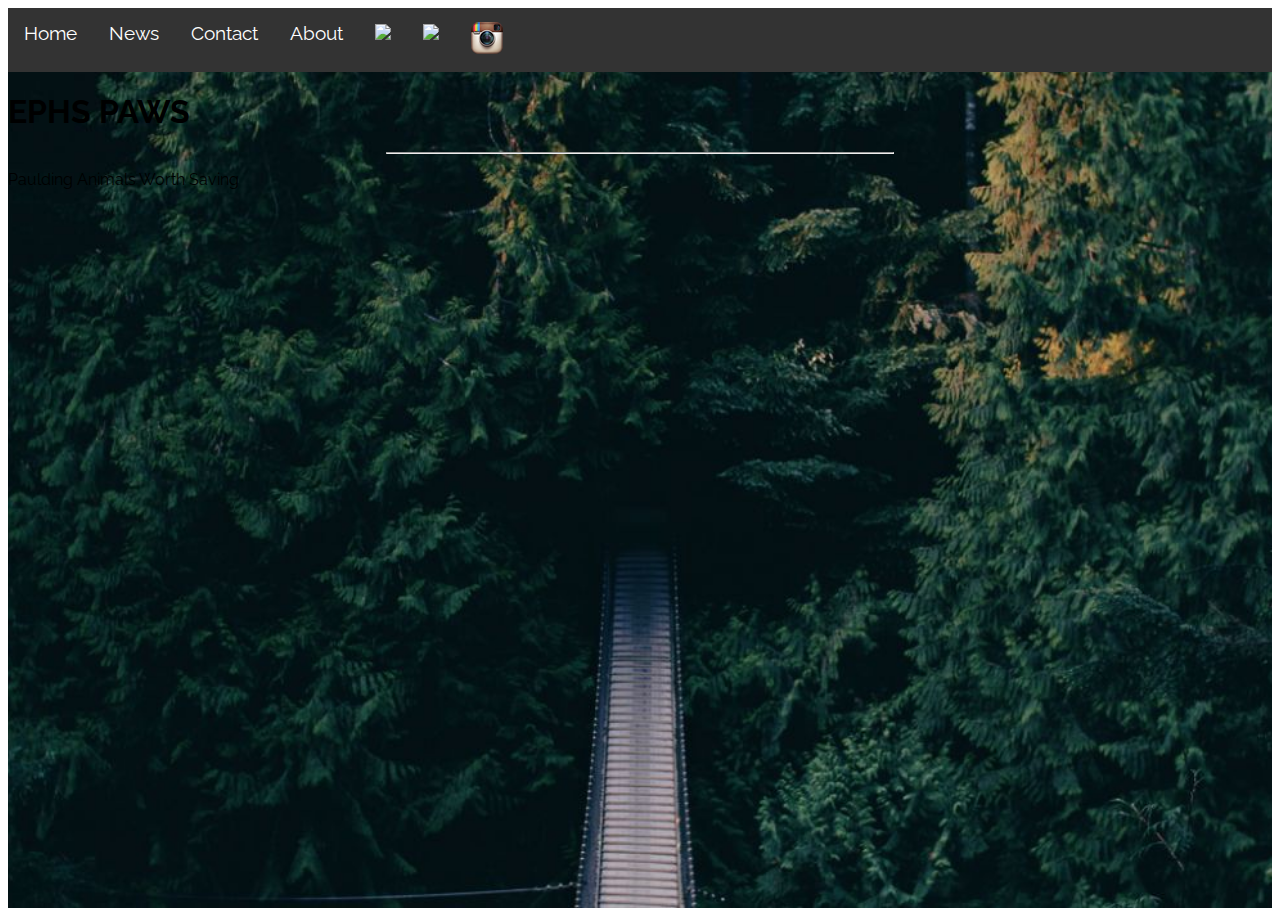
==== index.html @ 917720a2 "Update index.html" ====
<!DOCTYPE html>
<html>
<title>EPHS PAWS</title>
<meta name="viewport" content="width=device-width, initial-scale=1">
<link rel="stylesheet" href="w3.css">
<link rel="stylesheet" href="https://fonts.googleapis.com/css?family=Raleway">
<link rel="stylesheet" href="navbar.css">
<link rel="stylesheet" href="socialbars.css">
<style>
body,h1 {font-family: "Raleway", sans-serif}
body, html {height: 100%}
.bgimg {
    background-image: url('forestbridge.jpg');
    min-height: 100%;
    background-position: center;
    background-size: cover;
}
</style>
<body>


<div class="bgimg w3-display-container w3-animate-opacity w3-text-white">
 <ul>
  <li><a class="active" href="#home">Home</a></li>
  <li><a href="#news">News</a></li>
  <li><a href="#contact">Contact</a></li>
  <li><a href="#about">About</a></li>
<li class='media_icon'><a href='https://www.facebook.com/profile.php?id=100010335302627&fref=ts'><img border='0' src='http://2.bp.blogspot.com/-hJlnVDP-uXk/UaKErpYECEI/AAAAAAAADhA/DA59rR8trrA/s1600/Facebook.png'/></a></li>
<li class='media_icon'><a href='http://twitter.com/#!/ephsp'><img border='0' src='http://3.bp.blogspot.com/-x7YZ7aKIxM8/UaKErq0FZlI/AAAAAAAADhE/3zNd_IFPT8g/s1600/Twitter.png'/></a></li>
<li class='media_icon'><a href='https://www.instagram.com/ephs_paws/'><img border='0' src='insta-for-web.png'/></a></li>
</ul>
  <div class="w3-display-middle">
    <h1 class="w3-jumbo w3-animate-top">EPHS PAWS</h1>
    <hr class="w3-border-grey" style="margin:auto;width:40%">
    <p class="w3-large w3-center">Paulding Animals Worth Saving</p>
  </div>

</div>

</body>
</html>
---- navbar.css ----
ul {
    list-style-type: none;
    margin: 0;
    padding: 0;
    overflow: hidden;
    background-color: #333;
}

li {
    float: left;
    font-size: 19px;
}

li a {
    display: block;
    color: white;
    text-align: center;
    padding: 14px 16px;
    text-decoration: none;
}

li a:hover {
    background-color: #111;
}
---- socialbars.css ----
#social-icons {
position: relative;
float: bottom;
}



.media_icon li{
    position:absolute;
    bottom:0;
    float: left;
    display: inline;
    padding: 5px;
    margin: 2px;
}
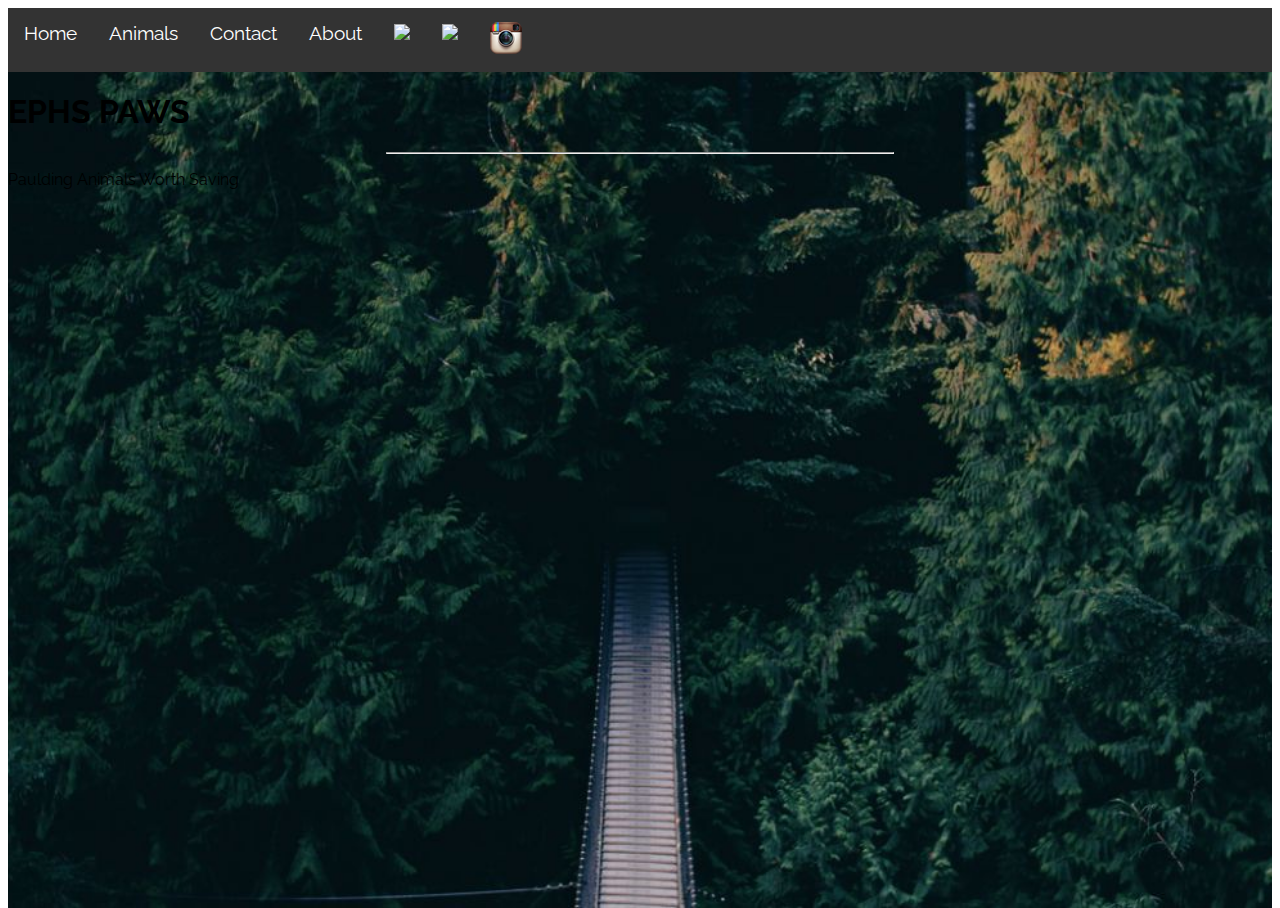
==== commit e6166e56: "Update index.html" ====
--- a/index.html
+++ b/index.html
@@ -23,7 +23,7 @@
 <div class="bgimg w3-display-container w3-animate-opacity w3-text-white">
  <ul>
   <li><a class="active" href="#home">Home</a></li>
-  <li><a href="#news">News</a></li>
+  <li><a href="#news">Animals</a></li>
   <li><a href="#contact">Contact</a></li>
   <li><a href="#about">About</a></li>
 <li class='media_icon'><a href='https://www.facebook.com/profile.php?id=100010335302627&fref=ts'><img border='0' src='http://2.bp.blogspot.com/-hJlnVDP-uXk/UaKErpYECEI/AAAAAAAADhA/DA59rR8trrA/s1600/Facebook.png'/></a></li>
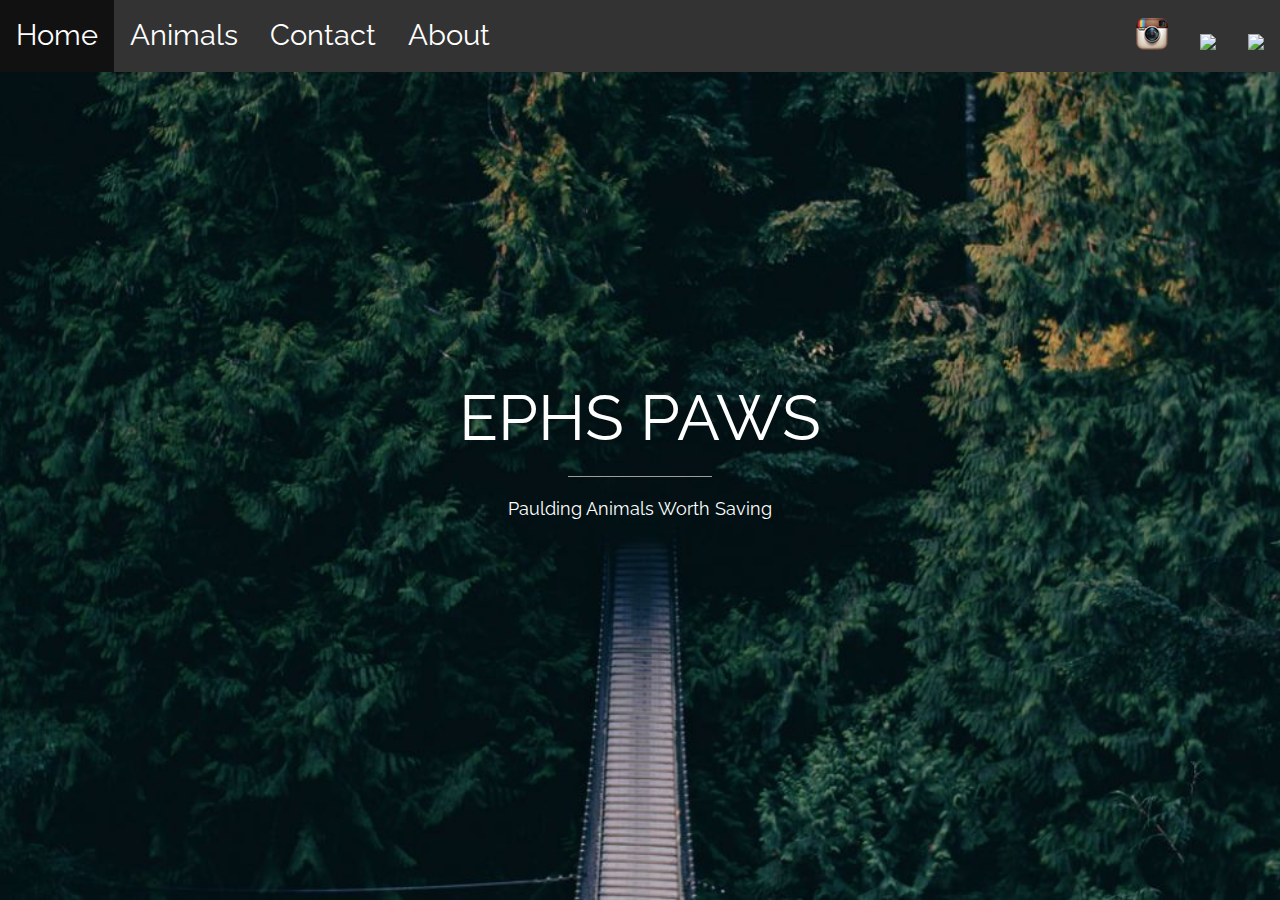
==== commit a5c36a20: "Update index.html" ====
--- a/index.html
+++ b/index.html
@@ -22,10 +22,10 @@
 
 <div class="bgimg w3-display-container w3-animate-opacity w3-text-white">
  <ul>
-  <li><a class="active" href="#home">Home</a></li>
-  <li><a href="#news">Animals</a></li>
-  <li><a href="#contact">Contact</a></li>
-  <li><a href="#about">About</a></li>
+  <li><a class="active" href="index.html">Home</a></li>
+  <li><a href="pets.html">Animals</a></li>
+  <li><a href="contact.html">Contact</a></li>
+  <li><a href="about.html">About</a></li>
 <li class='media_icon'><a href='https://www.facebook.com/profile.php?id=100010335302627&fref=ts'><img border='0' src='http://2.bp.blogspot.com/-hJlnVDP-uXk/UaKErpYECEI/AAAAAAAADhA/DA59rR8trrA/s1600/Facebook.png'/></a></li>
 <li class='media_icon'><a href='http://twitter.com/#!/ephsp'><img border='0' src='http://3.bp.blogspot.com/-x7YZ7aKIxM8/UaKErq0FZlI/AAAAAAAADhE/3zNd_IFPT8g/s1600/Twitter.png'/></a></li>
 <li class='media_icon'><a href='https://www.instagram.com/ephs_paws/'><img border='0' src='insta-for-web.png'/></a></li>
--- a/navbar.css
+++ b/navbar.css
@@ -8,7 +8,7 @@
 
 li {
     float: left;
-    font-size: 19px;
+    font-size: 29px;
 }
 
 li a {
@@ -22,3 +22,8 @@
 li a:hover {
     background-color: #111;
 }
+
+.active {
+ background-color: #0a0a0a;   
+ padding: -5;
+}
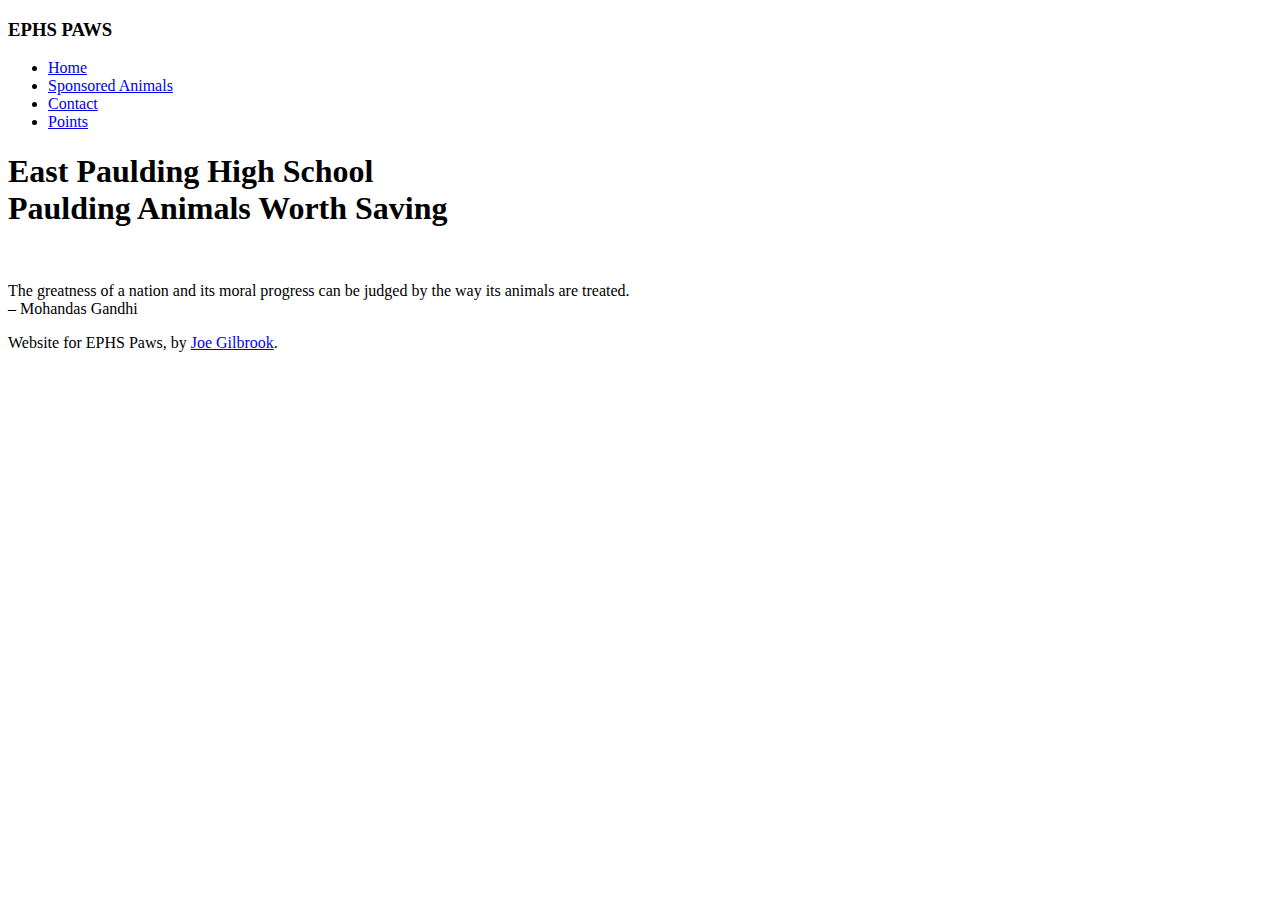
==== commit 7de2a405: "Update index.html" ====
--- a/index.html
+++ b/index.html
@@ -1,42 +1,83 @@
+<!DOCTYPE html>
+<html lang="en">
+  <head>
+    <meta charset="utf-8">
+    <meta http-equiv="X-UA-Compatible" content="IE=edge">
+    <meta name="viewport" content="width=device-width, initial-scale=1">
+    <!-- The above 3 meta tags *must* come first in the head; any other head content must come *after* these tags -->
+    <meta name="description" content="">
+    <meta name="author" content="">
+    <link rel="icon" href="../../favicon.ico">
 
-<!DOCTYPE html>
-<html>
-<title>EPHS PAWS</title>
-<meta name="viewport" content="width=device-width, initial-scale=1">
-<link rel="stylesheet" href="w3.css">
-<link rel="stylesheet" href="https://fonts.googleapis.com/css?family=Raleway">
-<link rel="stylesheet" href="navbar.css">
-<link rel="stylesheet" href="socialbars.css">
-<style>
-body,h1 {font-family: "Raleway", sans-serif}
-body, html {height: 100%}
-.bgimg {
-    background-image: url('forestbridge.jpg');
-    min-height: 100%;
-    background-position: center;
-    background-size: cover;
-}
-</style>
-<body>
+    <title>Paulding Animals Worth Saving</title>
 
+    <!-- Bootstrap core CSS -->
+    <link href="../../dist/css/bootstrap.min.css" rel="stylesheet">
 
-<div class="bgimg w3-display-container w3-animate-opacity w3-text-white">
- <ul>
-  <li><a class="active" href="index.html">Home</a></li>
-  <li><a href="pets.html">Animals</a></li>
-  <li><a href="contact.html">Contact</a></li>
-  <li><a href="about.html">About</a></li>
-<li class='media_icon'><a href='https://www.facebook.com/profile.php?id=100010335302627&fref=ts'><img border='0' src='http://2.bp.blogspot.com/-hJlnVDP-uXk/UaKErpYECEI/AAAAAAAADhA/DA59rR8trrA/s1600/Facebook.png'/></a></li>
-<li class='media_icon'><a href='http://twitter.com/#!/ephsp'><img border='0' src='http://3.bp.blogspot.com/-x7YZ7aKIxM8/UaKErq0FZlI/AAAAAAAADhE/3zNd_IFPT8g/s1600/Twitter.png'/></a></li>
-<li class='media_icon'><a href='https://www.instagram.com/ephs_paws/'><img border='0' src='insta-for-web.png'/></a></li>
-</ul>
-  <div class="w3-display-middle">
-    <h1 class="w3-jumbo w3-animate-top">EPHS PAWS</h1>
-    <hr class="w3-border-grey" style="margin:auto;width:40%">
-    <p class="w3-large w3-center">Paulding Animals Worth Saving</p>
-  </div>
+    <!-- IE10 viewport hack for Surface/desktop Windows 8 bug -->
+    <link href="../../assets/css/ie10-viewport-bug-workaround.css" rel="stylesheet">
 
-</div>
+    <!-- Custom styles for this template -->
+    <link href="cover.css" rel="stylesheet">
 
-</body>
+    <!-- Just for debugging purposes. Don't actually copy these 2 lines! -->
+    <!--[if lt IE 9]><script src="../../assets/js/ie8-responsive-file-warning.js"></script><![endif]-->
+    <script src="../../assets/js/ie-emulation-modes-warning.js"></script>
+
+    <!-- HTML5 shim and Respond.js for IE8 support of HTML5 elements and media queries -->
+    <!--[if lt IE 9]>
+      <script src="https://oss.maxcdn.com/html5shiv/3.7.3/html5shiv.min.js"></script>
+      <script src="https://oss.maxcdn.com/respond/1.4.2/respond.min.js"></script>
+    <![endif]-->
+  </head>
+
+  <body>
+
+    <div class="site-wrapper">
+
+      <div class="site-wrapper-inner">
+
+        <div class="cover-container">
+
+          <div class="masthead clearfix">
+            <div class="inner">
+              <h3 class="masthead-brand">EPHS PAWS</h3>
+              <nav>
+                <ul class="nav masthead-nav">
+                  <li class="active"><a href="#">Home</a></li>
+                  <li><a href="dogs">Sponsored Animals</a></li>
+                  <li><a href="contact">Contact</a></li>
+                  <li><a href="points.html">Points</a></li>
+                </ul>
+              </nav>
+            </div>
+          </div>
+
+          <div class="inner cover">
+            <h1 class="cover-heading">East Paulding High School <br> Paulding Animals Worth Saving</h1>
+            <p> &nbsp; </p>
+            <p class="lead"><span class="quote">The greatness of a nation and its moral progress can be judged by the way its animals are treated. </span> <br>
+             <span class='blue'> – Mohandas Gandhi </span></p>
+          </div>
+          <div class="mastfoot">
+            <div class="inner">
+              <p>Website for EPHS Paws, by <a href="joegilbrook.ga">Joe Gilbrook</a>.</p>
+            </div>
+          </div>
+
+        </div>
+
+      </div>
+
+    </div>
+
+    <!-- Bootstrap core JavaScript
+    ================================================== -->
+    <!-- Placed at the end of the document so the pages load faster -->
+    <script src="https://ajax.googleapis.com/ajax/libs/jquery/1.12.4/jquery.min.js"></script>
+    <script>window.jQuery || document.write('<script src="../../assets/js/vendor/jquery.min.js"><\/script>')</script>
+    <script src="../../dist/js/bootstrap.min.js"></script>
+    <!-- IE10 viewport hack for Surface/desktop Windows 8 bug -->
+    <script src="../../assets/js/ie10-viewport-bug-workaround.js"></script>
+  </body>
 </html>
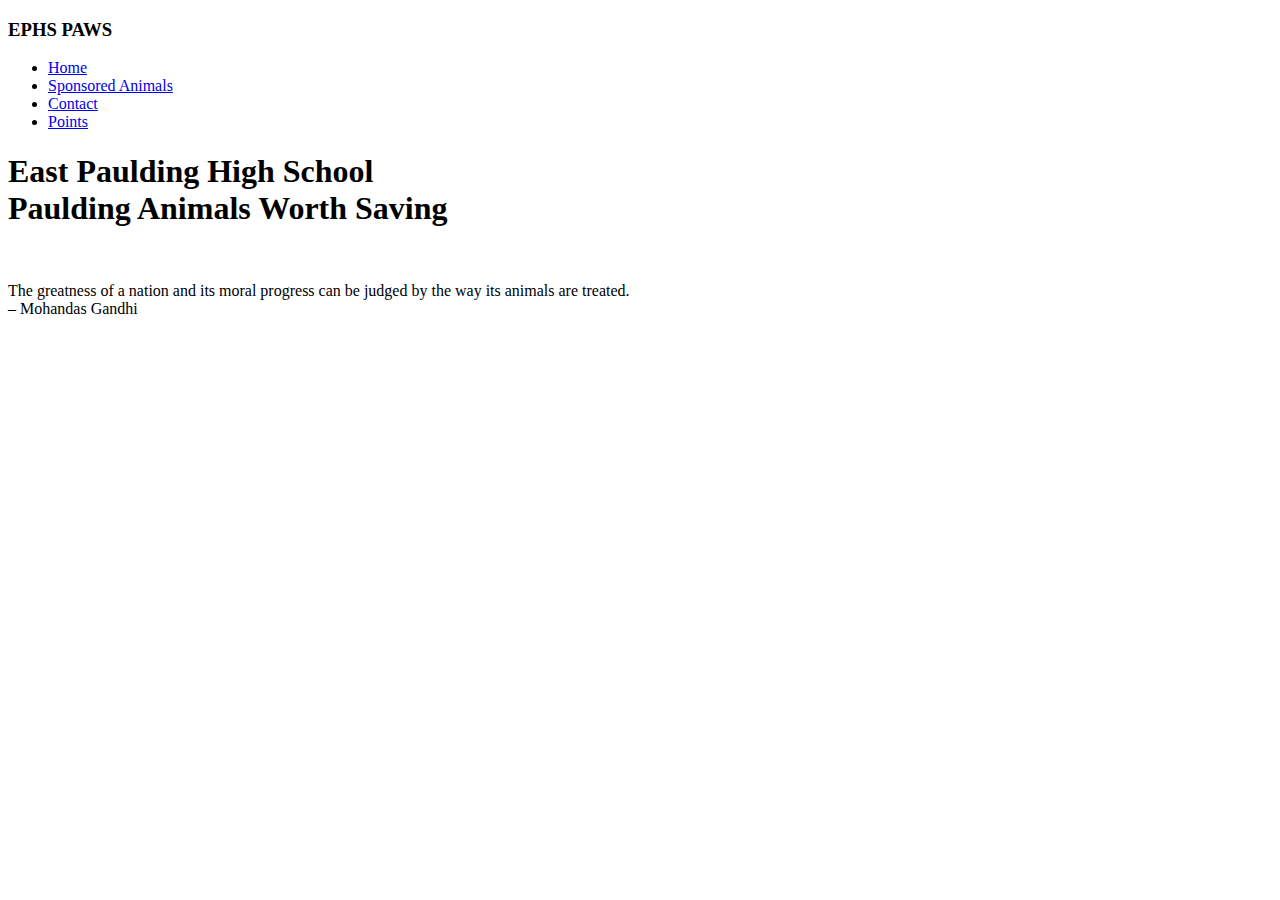
==== commit 6aeb4906: "Update index.html" ====
--- a/index.html
+++ b/index.html
@@ -61,7 +61,7 @@
           </div>
           <div class="mastfoot">
             <div class="inner">
-              <p>Website for EPHS Paws, by <a href="joegilbrook.ga">Joe Gilbrook</a>.</p>
+             <!-- <p>Website for EPHS Paws, by <a href="joegilbrook.ga">Joe Gilbrook</a>.</p> -->
             </div>
           </div>
 
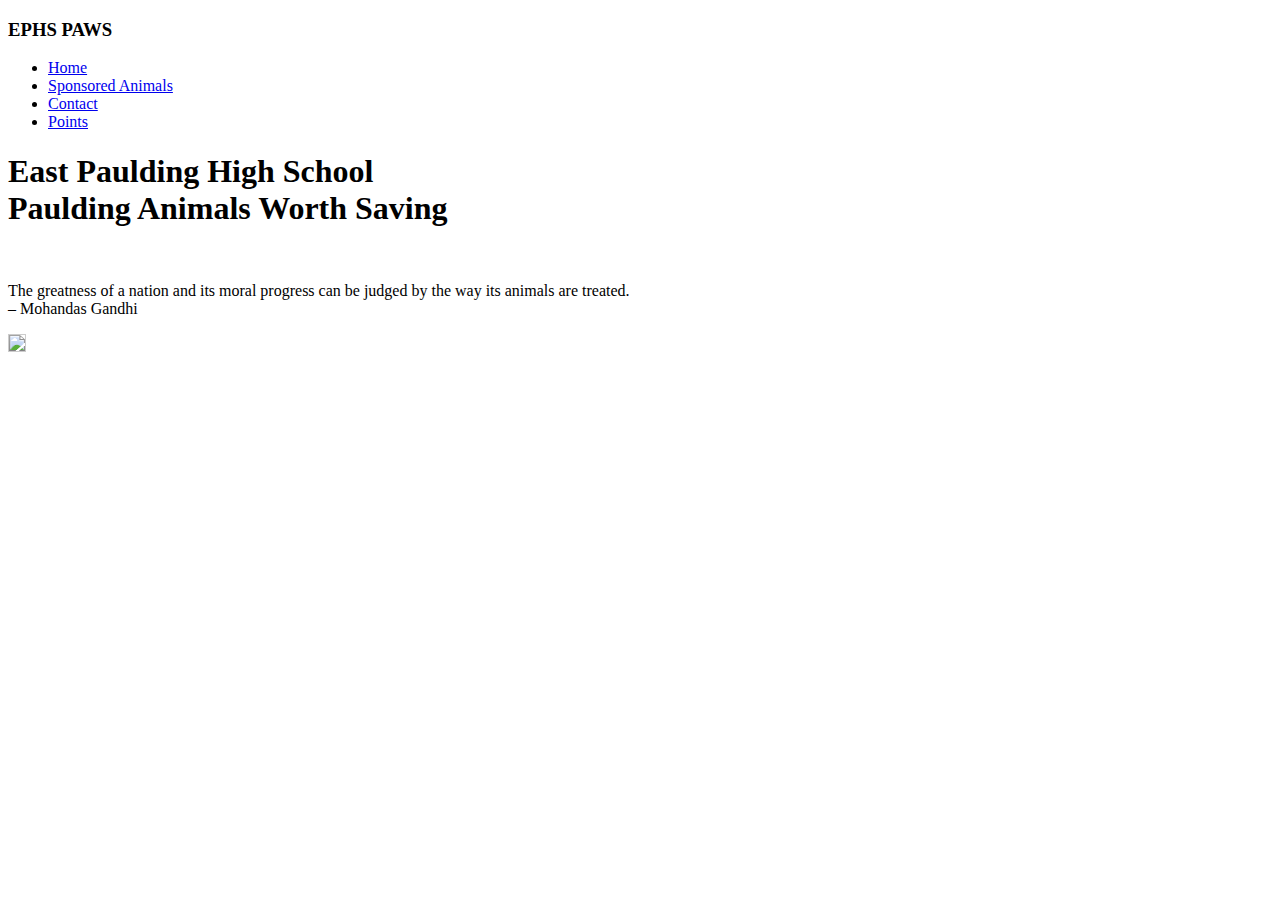
==== commit 1a3d1cfb: "Update index.html" ====
--- a/index.html
+++ b/index.html
@@ -61,6 +61,7 @@
           </div>
           <div class="mastfoot">
             <div class="inner">
+              <a href="https://www.adoptapet.com"><img src="https://dq25e8j0im0tm.cloudfront.net/images/links/sap_small_anim.gif" style="border: solid 1px #cccccc" /></a>
              <!-- <p>Website for EPHS Paws, by <a href="joegilbrook.ga">Joe Gilbrook</a>.</p> -->
             </div>
           </div>
